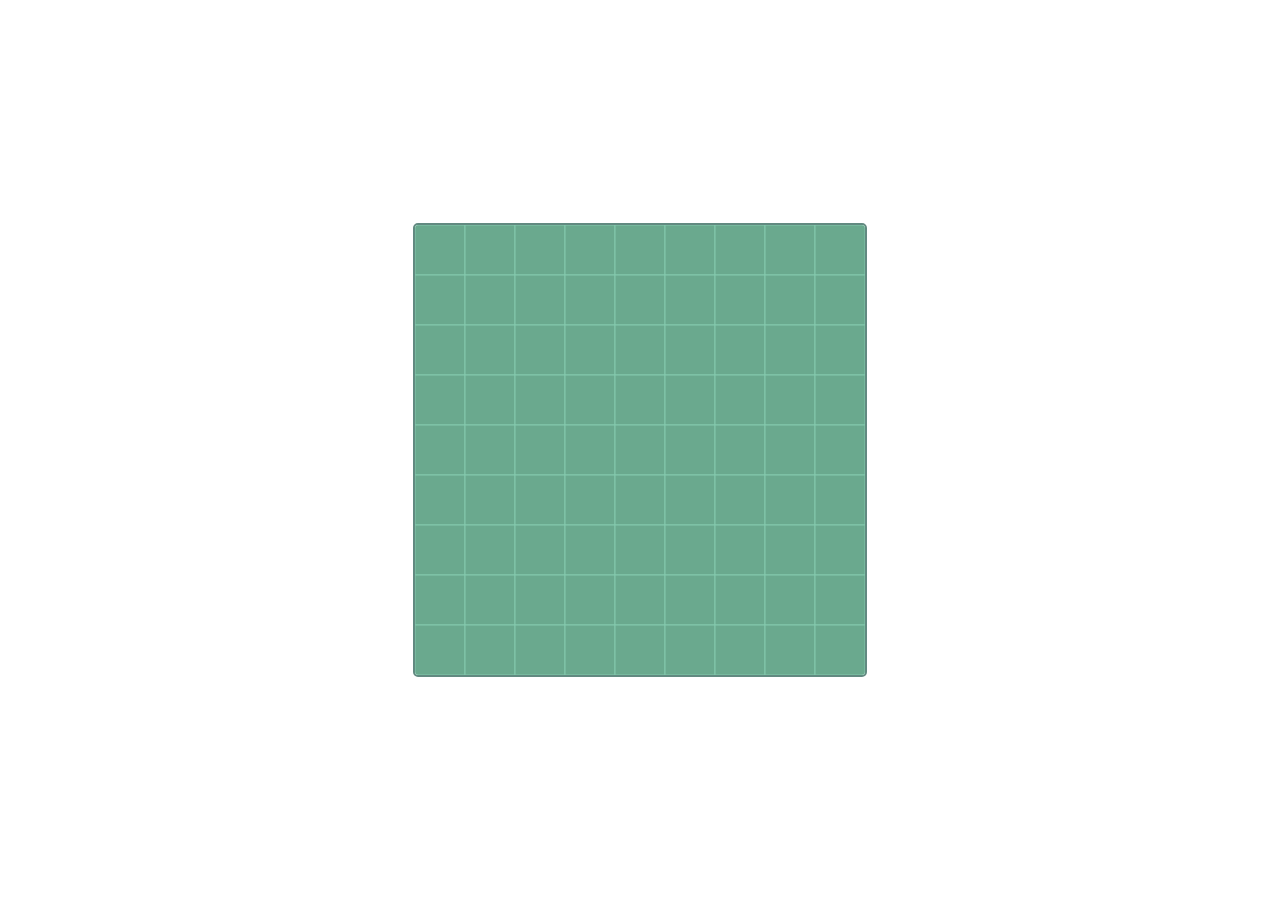
==== games/minesweeper/index.html @ 5a23798c "Create Mine Sweeper Game" ====
<!---
 [Mine Sweeper Game]
 Developer: YeJun, Jung (yejunjung98@gmail.com)

 Icons: https://iconmonstr.com/
 ColorSet: https://color.adobe.com/ko/green%20plant-color-theme-13259804

-->

<!doctype html>
<html>
  <head>
    <meta name="viewport" content="width=device-width, initial-scale=1">
    <meta charset="utf-8">

    <title>Mine Sweeper Game</title>

    <!-- Custom Styles -->
    <link rel="stylesheet" href="./css/main.css" type="text/css">

    <!-- Icon Loader Script -->
    <script src="./scripts/IconLoader.js" type="text/javascript"></script>
    <!-- Mine Sweeper Game -->
    <script src="./scripts/MineSweeper.js" type="text/javascript"></script>
  </head>

  <body>
    <div id="center-box">
      <canvas id="game"></canvas>
    </div>

    <!-- Entry Point -->
    <script src="./scripts/main.js" type="text/javascript"></script>
  </body>
</html>
---- games/minesweeper/css/main.css ----
@import url('./game.css');

/* Reset */
* {
  margin: 0;
  padding: 0;
}

/* Center Box */
#center-box {
  width: 100%;
  height: 100%;

  position: absolute;
  top: 0;
  left: 0;

  display: flex;
  justify-content: center;
  align-items: center;
}
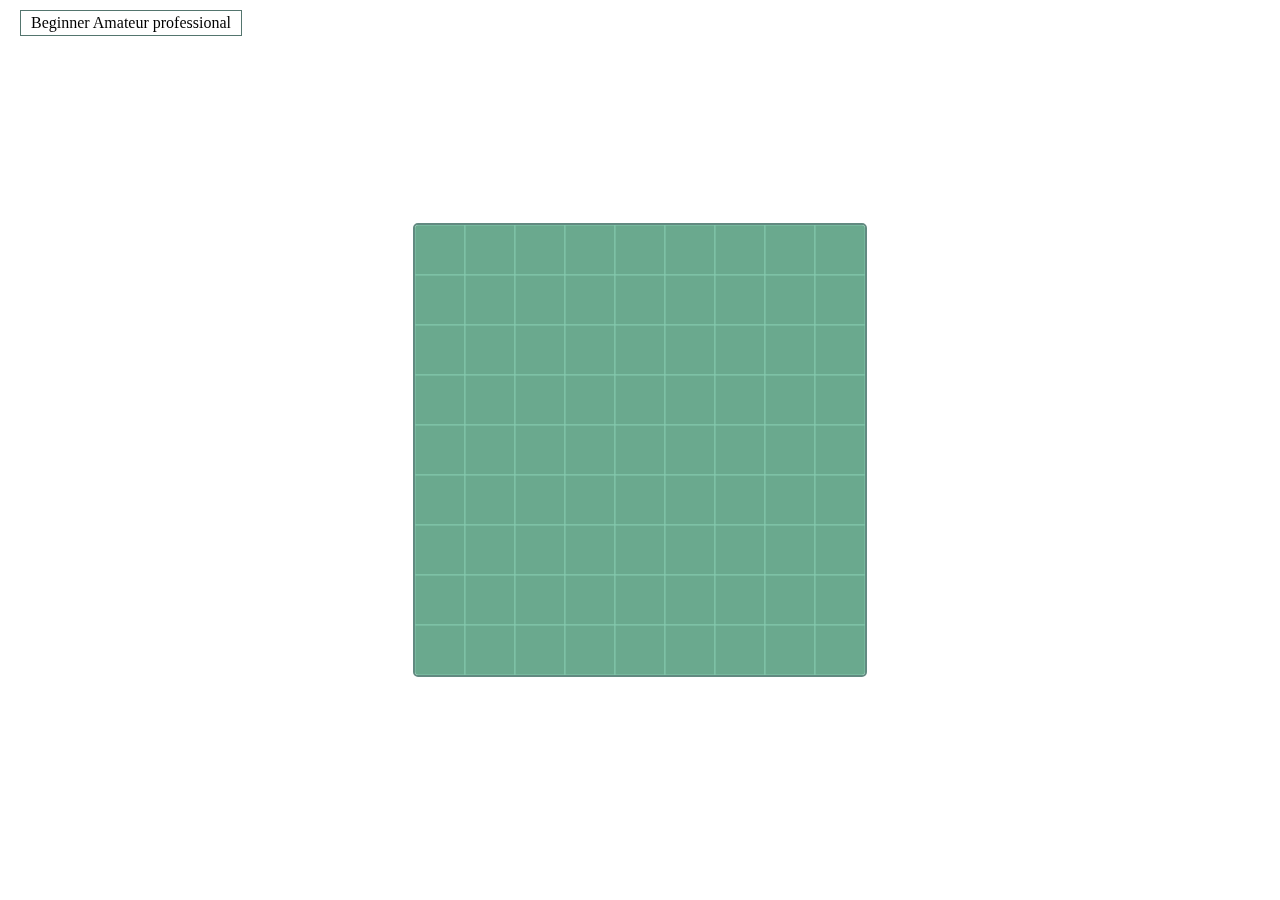
==== commit 9b65eed2: "Add level navigation in index.html" ====
--- a/games/minesweeper/index.html
+++ b/games/minesweeper/index.html
@@ -31,5 +31,11 @@
 
     <!-- Entry Point -->
     <script src="./scripts/main.js" type="text/javascript"></script>
+
+    <div id="level-box">
+      <a href="#" onclick="game.initial(9, 9, 10)">Beginner</a>
+      <a href="#" onclick="game.initial(16, 16, 40)">Amateur</a>
+      <a href="#" onclick="game.initial(30, 16, 99)">professional</a>
+    </div>
   </body>
 </html>
--- a/games/minesweeper/css/main.css
+++ b/games/minesweeper/css/main.css
@@ -19,3 +19,21 @@
   justify-content: center;
   align-items: center;
 }
+
+/* Level Box */
+#level-box {
+  width: fit-content;
+  height: fit-content;
+
+  position: fixed;
+  top: 10px;
+  left: 20px;
+
+  border: 1px solid #54756E;
+  padding: 3px 10px;
+}
+
+#level-box a {
+  color: black;
+  text-decoration: blink;
+}
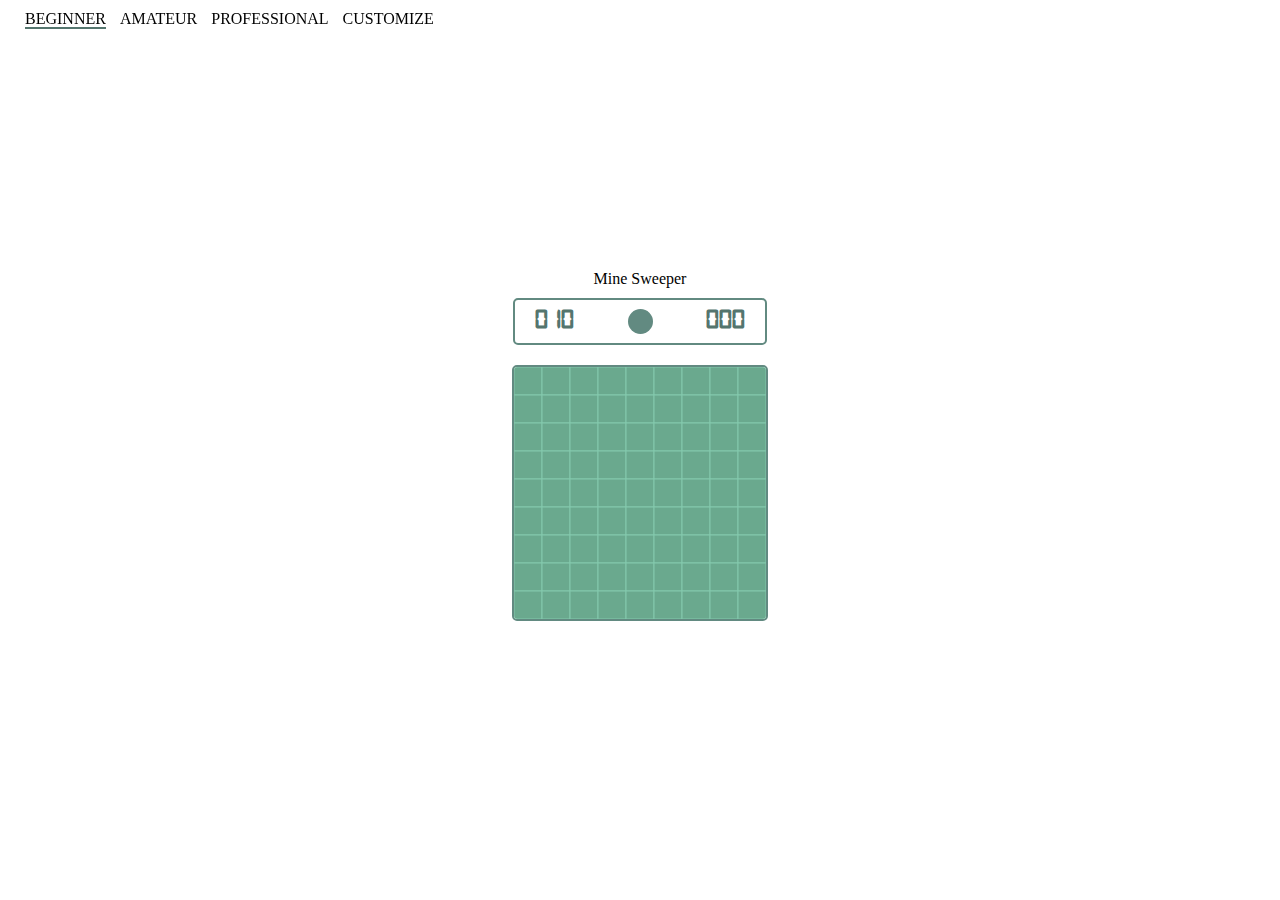
==== commit 6a455424: "Add display script and fonts" ====
--- a/games/minesweeper/index.html
+++ b/games/minesweeper/index.html
@@ -22,20 +22,39 @@
     <script src="./scripts/IconLoader.js" type="text/javascript"></script>
     <!-- Mine Sweeper Game -->
     <script src="./scripts/MineSweeper.js" type="text/javascript"></script>
+    <!-- Game Display -->
+    <script src="./scripts/display.js" type="text/javascript"></script>
   </head>
 
   <body>
     <div id="center-box">
+      <div id="message"></div>
+
+      <div id="display">
+        <span class="count"></span>
+        <button class="restart"></button>
+        <span class="playtime"></span>
+      </div>
+
       <canvas id="game"></canvas>
+    </div>
+
+    <div id="level">
+      <a class="active" href="#" onclick="changeSetting(9, 9, 10)">Beginner</a>
+      <a href="#" onclick="changeSetting(16, 16, 40)">Amateur</a>
+      <a href="#" onclick="changeSetting(30, 16, 99)">Professional</a>
+      <a href="#">Customize</a>
+    </div>
+
+    <div id="custom">
+      <input type="text" name="columns" placeholder="Columns">
+      <input type="text" name="rows" placeholder="Rows">
+      <input type="text" name="count" placeholder="Mines">
+
+      <button onclick="customApply()">Apply</button>
     </div>
 
     <!-- Entry Point -->
     <script src="./scripts/main.js" type="text/javascript"></script>
-
-    <div id="level-box">
-      <a href="#" onclick="game.initial(9, 9, 10)">Beginner</a>
-      <a href="#" onclick="game.initial(16, 16, 40)">Amateur</a>
-      <a href="#" onclick="game.initial(30, 16, 99)">professional</a>
-    </div>
   </body>
 </html>
--- a/games/minesweeper/css/main.css
+++ b/games/minesweeper/css/main.css
@@ -1,4 +1,11 @@
+/* Game Styles */
 @import url('./game.css');
+
+/* Digital-7 mono font */
+@font-face {
+  font-family: "digital-7 Mono";
+  src: url("../res/fonts/digital-7/digital-7\ \(mono\).ttf");
+}
 
 /* Reset */
 * {
@@ -16,24 +23,72 @@
   left: 0;
 
   display: flex;
+  flex-direction: column;
   justify-content: center;
   align-items: center;
 }
 
 /* Level Box */
-#level-box {
-  width: fit-content;
-  height: fit-content;
-
+#level {
   position: fixed;
   top: 10px;
   left: 20px;
-
-  border: 1px solid #54756E;
-  padding: 3px 10px;
 }
 
-#level-box a {
+#level a {
   color: black;
   text-decoration: blink;
+  text-transform: uppercase;
+
+  margin: 0 5px;
 }
+
+#level a.active {
+  border-bottom: 2px solid #54756E;
+}
+
+/* Custom */
+#custom {
+  position: fixed;
+  top: 50px;
+  left: 20px;
+
+  display: flex;
+
+  visibility: hidden;
+}
+
+#custom.active {
+  visibility: visible;
+}
+
+#custom input[type='text'] {
+  width: 100px;
+  height: 30px;
+
+  font-size: 16px;
+  text-align: center;
+
+  border: 2px solid #54756E;
+  border-radius: 5px;
+
+  margin: 5px;
+  padding: 3px 5px;
+}
+
+#custom button {
+  width: 100px;
+  height: 38px;
+
+  background-color: #54756E;
+  
+  border: none;
+  border-radius: 5px;
+
+  margin: 5px;
+  padding: 5px 10px;
+
+  color: white;
+  font-size: 16px;
+  text-transform: uppercase;
+}
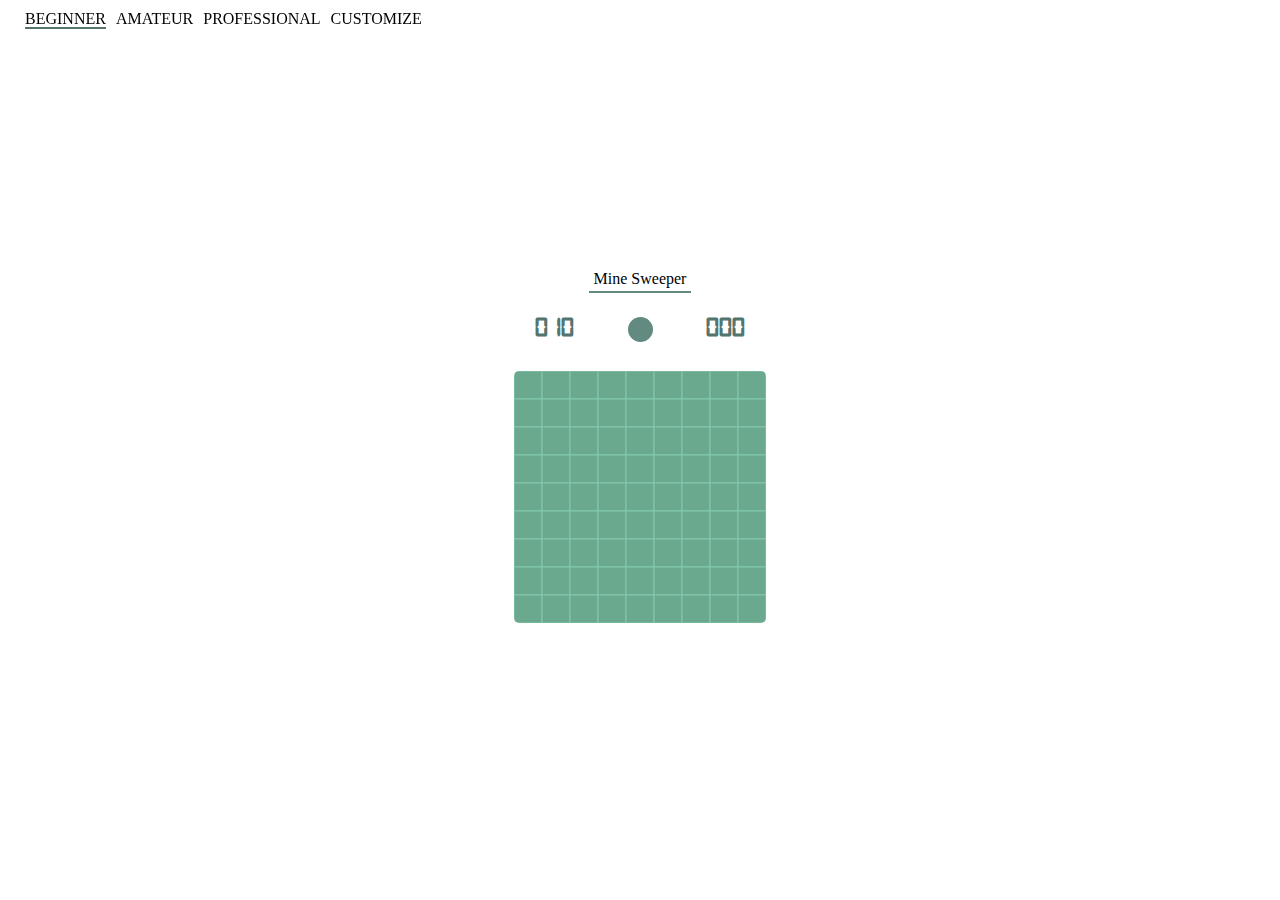
==== commit a08bcbcb: "Add navigation script and fix related styles" ====
--- a/games/minesweeper/index.html
+++ b/games/minesweeper/index.html
@@ -22,8 +22,11 @@
     <script src="./scripts/IconLoader.js" type="text/javascript"></script>
     <!-- Mine Sweeper Game -->
     <script src="./scripts/MineSweeper.js" type="text/javascript"></script>
+
     <!-- Game Display -->
     <script src="./scripts/display.js" type="text/javascript"></script>
+    <!-- Naivgation -->
+    <script src="./scripts/navigation.js" type="text/javascript"></script>
   </head>
 
   <body>
@@ -39,20 +42,8 @@
       <canvas id="game"></canvas>
     </div>
 
-    <div id="level">
-      <a class="active" href="#" onclick="changeSetting(9, 9, 10)">Beginner</a>
-      <a href="#" onclick="changeSetting(16, 16, 40)">Amateur</a>
-      <a href="#" onclick="changeSetting(30, 16, 99)">Professional</a>
-      <a href="#">Customize</a>
-    </div>
-
-    <div id="custom">
-      <input type="text" name="columns" placeholder="Columns">
-      <input type="text" name="rows" placeholder="Rows">
-      <input type="text" name="count" placeholder="Mines">
-
-      <button onclick="customApply()">Apply</button>
-    </div>
+    <div id="level"></div>
+    <div id="custom"></div>
 
     <!-- Entry Point -->
     <script src="./scripts/main.js" type="text/javascript"></script>
--- a/games/minesweeper/css/main.css
+++ b/games/minesweeper/css/main.css
@@ -62,7 +62,7 @@
   visibility: visible;
 }
 
-#custom input[type='text'] {
+#custom input[type='number'] {
   width: 100px;
   height: 30px;
 
